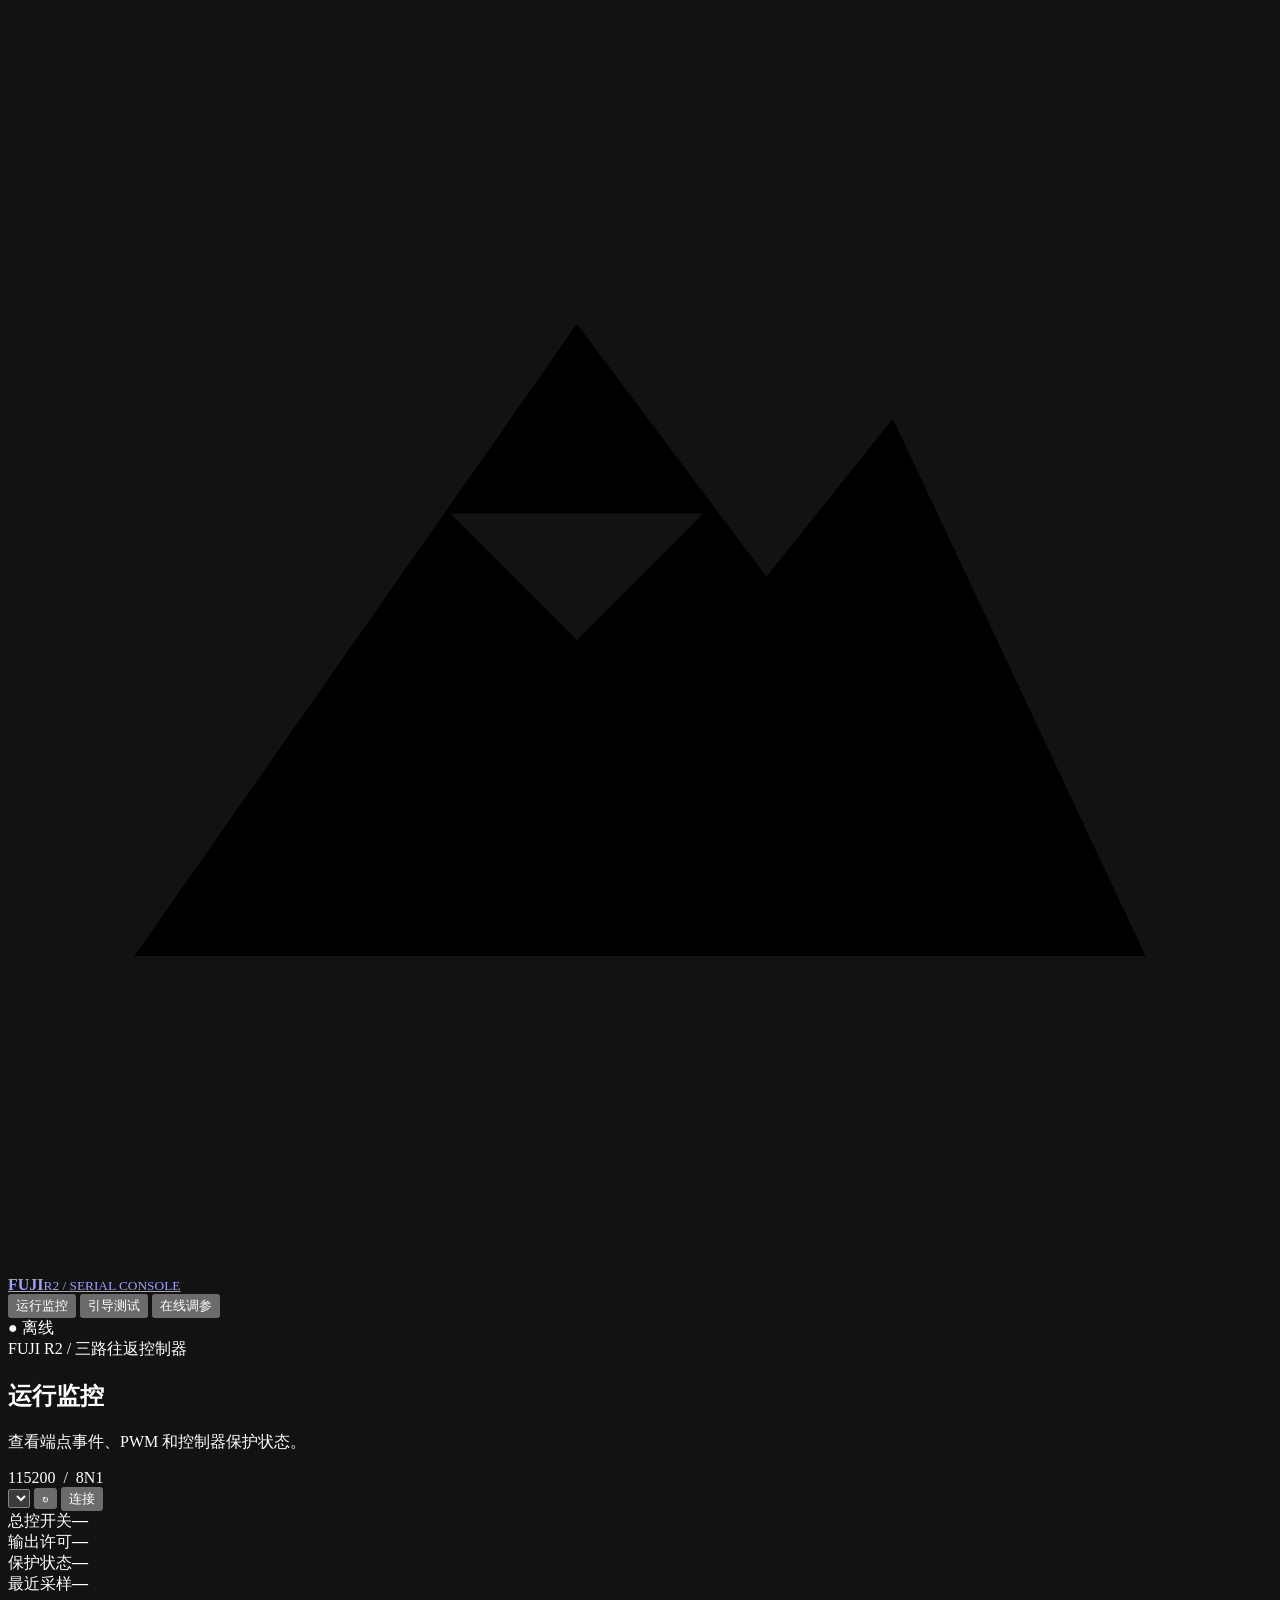
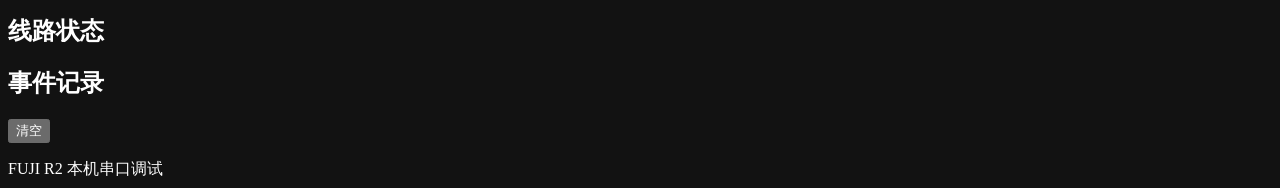
==== software/index.html @ 5f3fe280 "Publish software/index.html" ====
<!doctype html>
<html lang="zh-CN">
<head>
  <meta charset="utf-8">
  <meta name="viewport" content="width=device-width, initial-scale=1">
  <meta name="color-scheme" content="dark">
  <title>Fuji R2 · 线路调试台</title>
  <link rel="stylesheet" href="/style.css">
  <script src="/app.js" defer></script>
</head>
<body>
  <header class="top">
    <a class="brand" href="/">
      <svg viewBox="0 0 40 40" aria-hidden="true"><path d="M4 30 18 10l6 8 4-5 8 17M14 16l4 4 4-4M5 34h30"/></svg>
      <span><strong>FUJI</strong><small>R2 / SERIAL CONSOLE</small></span>
    </a>
    <nav aria-label="工具">
      <button class="tab active" data-page="monitor">运行监控</button>
      <button class="tab" data-page="guide">引导测试</button>
      <button class="tab" data-page="tuning">在线调参</button>
    </nav>
    <span class="pill" id="link">● 离线</span>
  </header>
  <main>
    <section class="hero">
      <div>
        <span class="eyebrow">FUJI R2 / 三路往返控制器</span>
        <h1 id="page-title">运行监控</h1>
        <p id="page-description">查看端点事件、PWM 和控制器保护状态。</p>
      </div>
      <div class="connection">
        <label for="ports">115200 &nbsp;/&nbsp; 8N1</label>
        <div class="connection-row">
          <select id="ports" aria-label="串口"></select>
          <button id="refresh" class="icon" type="button" title="刷新串口" aria-label="刷新串口">↻</button>
          <button id="connect" class="primary">连接</button>
        </div>
      </div>
    </section>
    <div id="notice" class="notice" role="status" hidden></div>
    <div class="summary">
      <div><span>总控开关</span><strong id="master">—</strong></div>
      <div><span>输出许可</span><strong id="enabled">—</strong></div>
      <div><span>保护状态</span><strong id="fault">—</strong></div>
      <div><span>最近采样</span><strong id="age">—</strong></div>
    </div>
    <section id="monitor" class="page">
      <div class="section-head"><h2>线路状态</h2></div>
      <div id="tracks" class="track-grid"></div>
      <section class="panel events">
        <div class="section-head"><h2>事件记录</h2><button id="clear-events" class="subtle">清空</button></div>
        <ol id="event-list"></ol>
      </section>
    </section>
    <section id="guide" class="page" hidden>
      <div class="guided-layout">
        <aside class="panel guide-select">
          <h2>测试项目</h2>
          <label for="guide-track">线路</label>
          <select id="guide-track"><option value="1">线路 1</option><option value="2">线路 2</option><option value="3">线路 3</option></select>
          <div id="test-options"></div>
        </aside>
        <article class="panel guide-stage">
          <div class="section-head"><span class="eyebrow" id="guide-type"></span><button class="subtle" id="restart">重新开始</button></div>
          <h2 id="guide-title"></h2>
          <p id="guide-text"></p>
          <div class="guide-readout" id="guide-live">等待实时数据</div>
          <div id="guide-steps"></div>
          <div class="actions">
            <button id="confirm" class="primary">确认操作完成</button>
            <button id="demo-action" hidden>模拟此操作</button>
          </div>
        </article>
        <section class="panel test-panel" aria-labelledby="test-panel-title">
          <div class="section-head"><h2 id="test-panel-title">实时输入</h2><span class="pill" id="panel-track">线路 1</span></div>
          <div class="rotaries" id="test-rotaries"></div>
          <div class="digital-inputs" id="test-digital"></div>
        </section>
      </div>
    </section>
    <section id="tuning" class="page" hidden>
      <div class="tuning-layout">
        <form id="parameters" class="panel">
          <div class="section-head"><h2>三路共用参数</h2><span>控制器</span></div>
          <fieldset>
            <legend>长点灯</legend>
            <label>最高占空比 <div class="number"><input id="light" type="number" min="0" max="100" step="0.1" required><span>%</span></div></label>
          </fieldset>
          <fieldset>
            <legend>停站时间</legend>
            <label>最短 <div class="number"><input id="dwell-min" type="number" min="0" max="60" step="0.001" required><span>s</span></div></label>
            <label>最长 <div class="number"><input id="dwell-max" type="number" min="0" max="60" step="0.001" required><span>s</span></div></label>
          </fieldset>
          <fieldset>
            <legend>满量程加速时间</legend>
            <label>最快 <div class="number"><input id="ramp-min" type="number" min="0.001" max="60" step="0.001" required><span>s</span></div></label>
            <label>最慢 <div class="number"><input id="ramp-max" type="number" min="0.001" max="60" step="0.001" required><span>s</span></div></label>
          </fieldset>
          <fieldset>
            <legend>端点减速</legend>
            <label>传感器到区间末端 <div class="number"><input id="runout" type="number" min="0" max="9999" step="1" required><span>mm</span></div></label>
            <label>减速时间上限 <div class="number"><input id="brake-max" type="number" min="0" max="60" step="0.001" required><span>s</span></div></label>
          </fieldset>
          <fieldset id="rotary-directions" disabled>
            <legend>旋钮方向</legend>
            <p class="field-note">勾选需要反向的旋钮。总控 OFF 时应用并保存。</p>
            <div id="rotary-grid"></div>
            <div class="actions">
              <button type="button" id="reverse-all">全部反向</button>
              <button type="button" id="clear-reverse" class="subtle">取消全部反向</button>
            </div>
          </fieldset>
          <div class="actions">
            <button type="submit" id="apply" class="primary">立即应用</button>
            <button type="button" id="save">保存到控制器</button>
            <button type="button" id="read" class="subtle">重新读取</button>
          </div>
          <p id="tuning-reply" role="status"></p>
        </form>
        <aside class="panel tuning-note">
          <span class="eyebrow">TIME KNOB</span>
          <h2>时间旋钮</h2>
          <div class="scale"><span>最小端</span><span>最大端</span></div>
          <dl>
            <dt>逆时针端</dt><dd>停站短、升速快、到端直接进入停稳</dd>
            <dt>顺时针端</dt><dd>停站长、升速慢、端点渐降至长点灯占空比</dd>
          </dl>
          <p>加速时间指 PWM 走完全量程所需的时间。实际升速时间随速度旋钮的目标变化。</p>
          <p>停稳阶段另计 0.5 秒。正在进行的停站沿用进入停站时的计时。</p>
          <p>余距填六个端点中的最短值，0 表示未测。减速上限填 0 则关闭渐降。用实际车辆核对停车位置，停车距离随车速和惯性变化。</p>
          <p>应用后立即生效。保存前先把总控拨到 OFF，重启后才会沿用保存值。</p>
        </aside>
      </div>
    </section>
    <footer>FUJI R2 <span>本机串口调试</span></footer>
  </main>
</body>
</html>
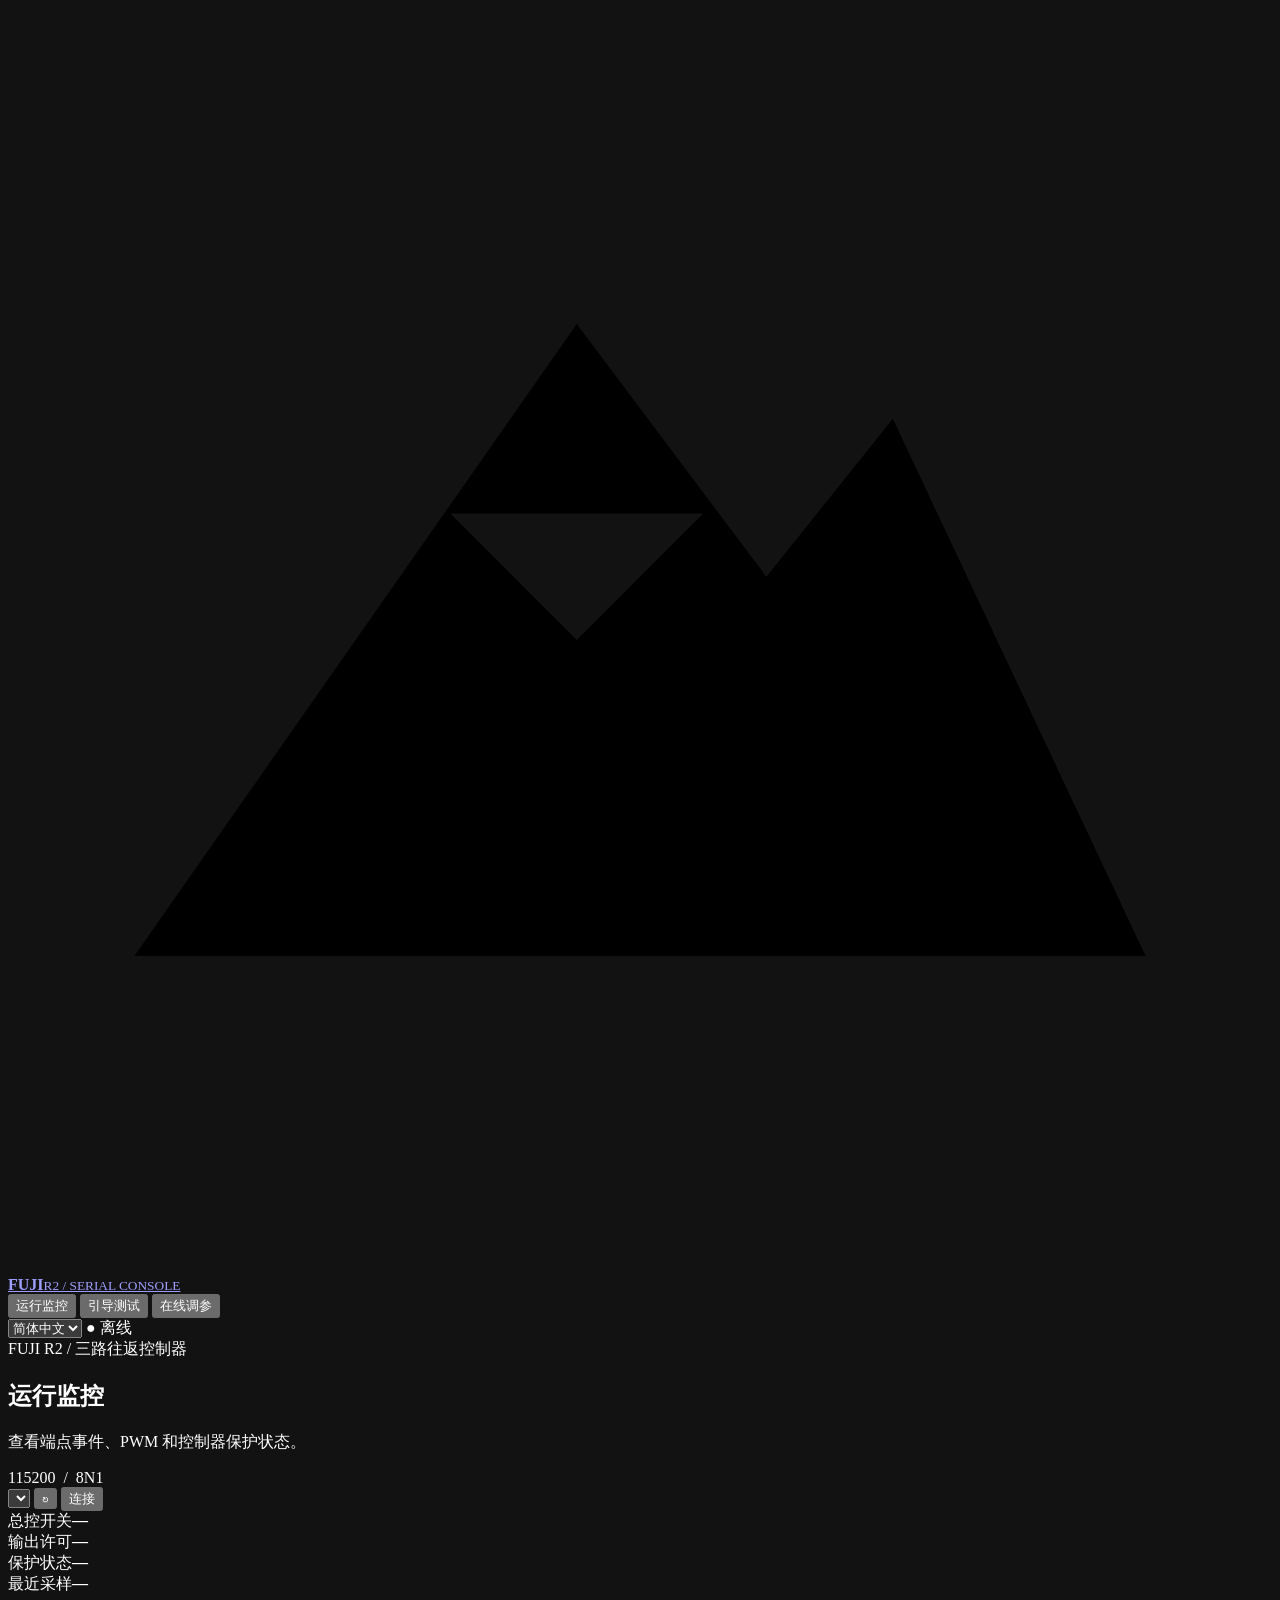
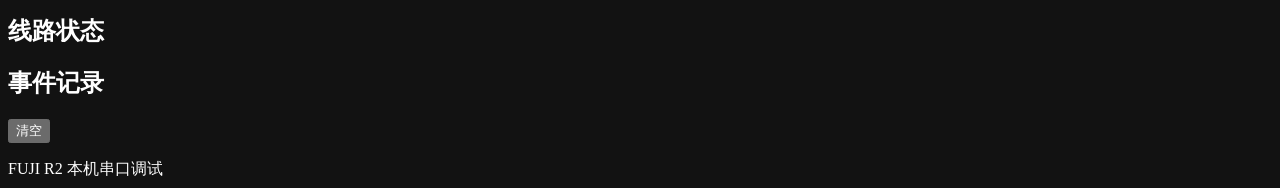
==== commit 34774307: "Publish bilingual Windows console and customer documentation" ====
--- a/software/index.html
+++ b/software/index.html
@@ -6,6 +6,7 @@
   <meta name="color-scheme" content="dark">
   <title>Fuji R2 · 线路调试台</title>
   <link rel="stylesheet" href="/style.css">
+  <script src="/i18n.js" defer></script>
   <script src="/app.js" defer></script>
 </head>
 <body>
@@ -19,7 +20,13 @@
       <button class="tab" data-page="guide">引导测试</button>
       <button class="tab" data-page="tuning">在线调参</button>
     </nav>
-    <span class="pill" id="link">● 离线</span>
+    <div class="top-controls">
+      <select id="language" aria-label="语言">
+        <option value="zh-CN" lang="zh-CN">简体中文</option>
+        <option value="en" lang="en">English</option>
+      </select>
+      <span class="pill" id="link">● 离线</span>
+    </div>
   </header>
   <main>
     <section class="hero">
